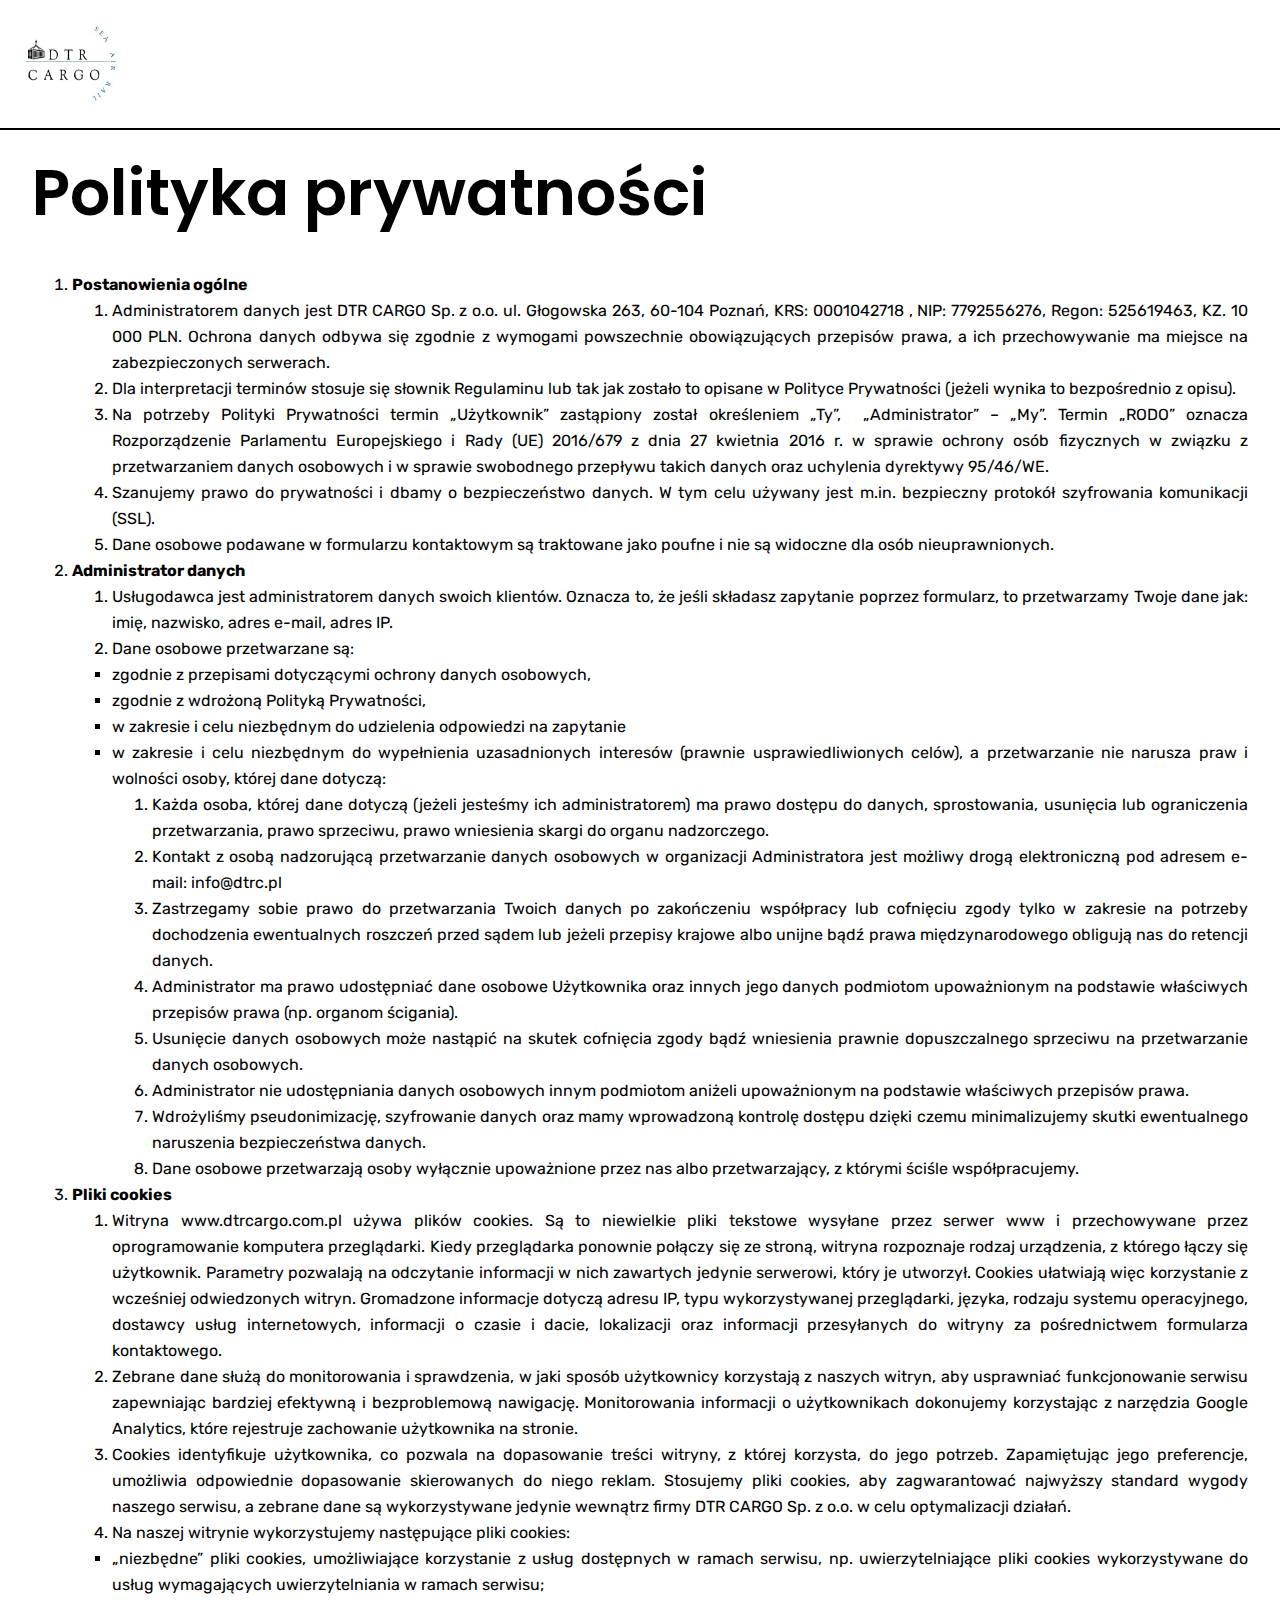
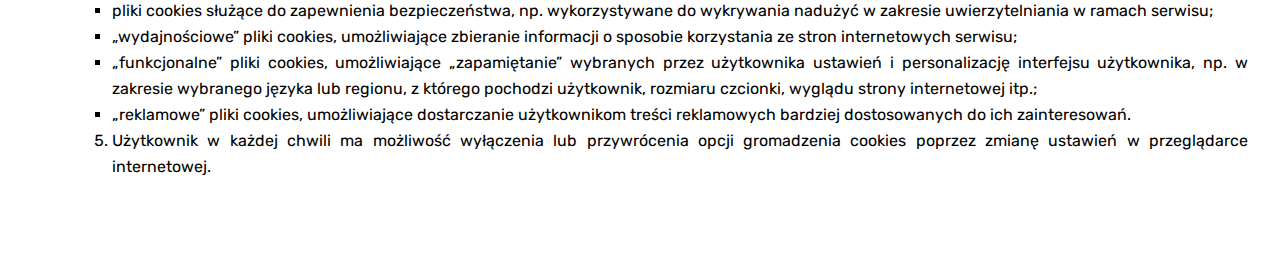
==== polityka_prywatnosci.html @ e5741c68 "dodanie polityki prywatności" ====
<!DOCTYPE html>
<html lang="en">
<head>
    <meta charset="UTF-8">
    <meta name="viewport" content="width=device-width, initial-scale=1.0">
    <title>Document</title>
    <link rel="stylesheet" href="style.css/style.css">
    <link rel="stylesheet" href="style.css/style_polityka_prywatnosci.css">
</head>
<body>
    <body>
        <header>
          <div id="logo">
            <a href="/index.html"><img src="/zdjecia/logo.jpg" alt="logo" width="100px" height="100px" /></a>
          </div>
        </header>
        <main>
            <h1 id="polityka_header">Polityka prywatności</h1>
            <div id="polityka_tekst">
              <ol id="padding">
                <li>
                  <b>Postanowienia ogólne</b>
                  <ol>
                    <li>Administratorem danych jest DTR CARGO Sp. z o.o. ul. Głogowska 263, 60-104
                      Poznań, KRS: 0001042718 , NIP: 7792556276, Regon: 525619463, KZ. 10 000 PLN.
                      Ochrona danych odbywa się zgodnie z wymogami powszechnie obowiązujących
                      przepisów prawa, a ich przechowywanie ma miejsce na zabezpieczonych serwerach.</li>
                    <li>Dla interpretacji terminów stosuje się słownik Regulaminu lub tak jak zostało to opisane
                      w Polityce Prywatności (jeżeli wynika to bezpośrednio z opisu).</li>
                    <li>Na potrzeby Polityki Prywatności termin „Użytkownik” zastąpiony został określeniem
                      „Ty”,  „Administrator” – „My”. Termin „RODO” oznacza Rozporządzenie Parlamentu
                      Europejskiego i Rady (UE) 2016/679 z dnia 27 kwietnia 2016 r. w sprawie ochrony
                      osób fizycznych w związku z przetwarzaniem danych osobowych i w sprawie
                      swobodnego przepływu takich danych oraz uchylenia dyrektywy 95/46/WE.</li>
                    <li>Szanujemy prawo do prywatności i dbamy o bezpieczeństwo danych. W tym celu
                      używany jest m.in. bezpieczny protokół szyfrowania komunikacji (SSL).</li>
                    <li>Dane osobowe podawane w formularzu kontaktowym są traktowane jako poufne i nie są
                      widoczne dla osób nieuprawnionych.</li>
                  </ol>
                </li>
                <li><b>Administrator danych</b>
                <ol>
                  <li>Usługodawca jest administratorem danych swoich klientów. Oznacza to, że jeśli
                    składasz zapytanie poprzez formularz, to przetwarzamy Twoje dane jak: imię, nazwisko,
                    adres e-mail, adres IP.</li>
                  <li>Dane osobowe przetwarzane są:
                    <ul>
                      <li>zgodnie z przepisami dotyczącymi ochrony danych osobowych,</li>
                      <li>zgodnie z wdrożoną Polityką Prywatności,</li>
                      <li>w zakresie i celu niezbędnym do udzielenia odpowiedzi na zapytanie</li>
                      <li>w zakresie i celu niezbędnym do wypełnienia uzasadnionych interesów (prawnie
                        usprawiedliwionych celów), a przetwarzanie nie narusza praw i wolności osoby, której
                        dane dotyczą:
                        <ol>
                          <li>Każda osoba, której dane dotyczą (jeżeli jesteśmy ich administratorem) ma prawo
                            dostępu do danych, sprostowania, usunięcia lub ograniczenia przetwarzania, prawo
                            sprzeciwu, prawo wniesienia skargi do organu nadzorczego.</li>
                          <li>Kontakt z osobą nadzorującą przetwarzanie danych osobowych w organizacji
                            Administratora jest możliwy drogą elektroniczną pod adresem e-mail: info@dtrc.pl</li>
                          <li>Zastrzegamy sobie prawo do przetwarzania Twoich danych po zakończeniu współpracy
                            lub cofnięciu zgody tylko w zakresie na potrzeby dochodzenia ewentualnych roszczeń
                            przed sądem lub jeżeli przepisy krajowe albo unijne bądź prawa międzynarodowego
                            obligują nas do retencji danych.</li>
                          <li>Administrator ma prawo udostępniać dane osobowe Użytkownika oraz innych jego
                            danych podmiotom upoważnionym na podstawie właściwych przepisów prawa (np.
                            organom ścigania).</li>
                          <li>Usunięcie danych osobowych może nastąpić na skutek cofnięcia zgody bądź wniesienia
                            prawnie dopuszczalnego sprzeciwu na przetwarzanie danych osobowych.</li>
                          <li>Administrator nie udostępniania danych osobowych innym podmiotom aniżeli
                            upoważnionym na podstawie właściwych przepisów prawa.</li>
                          <li>Wdrożyliśmy pseudonimizację, szyfrowanie danych oraz mamy wprowadzoną
                            kontrolę dostępu dzięki czemu minimalizujemy skutki ewentualnego naruszenia
                            bezpieczeństwa danych.</li>
                          <li>Dane osobowe przetwarzają osoby wyłącznie upoważnione przez nas albo
                            przetwarzający, z którymi ściśle współpracujemy.</li>
                        </ol>
                      </li>
                    </ul>
                  </li>
                </ol>
                </li>
                <li>
                  <b>Pliki cookies</b>
                  <ol>
                    <li>Witryna www.dtrcargo.com.pl używa plików cookies. Są to niewielkie pliki tekstowe
                      wysyłane przez serwer www i przechowywane przez oprogramowanie komputera
                      przeglądarki. Kiedy przeglądarka ponownie połączy się ze stroną, witryna rozpoznaje
                      rodzaj urządzenia, z którego łączy się użytkownik. Parametry pozwalają na odczytanie
                      informacji w nich zawartych jedynie serwerowi, który je utworzył. Cookies ułatwiają
                      więc korzystanie z wcześniej odwiedzonych witryn. Gromadzone informacje dotyczą
                      adresu IP, typu wykorzystywanej przeglądarki, języka, rodzaju systemu operacyjnego,
                      dostawcy usług internetowych, informacji o czasie i dacie, lokalizacji oraz informacji
                      przesyłanych do witryny za pośrednictwem formularza kontaktowego.</li>
                    <li>Zebrane dane służą do monitorowania i sprawdzenia, w jaki sposób użytkownicy
                      korzystają z naszych witryn, aby usprawniać funkcjonowanie serwisu zapewniając
                      bardziej efektywną i bezproblemową nawigację. Monitorowania informacji o
                      użytkownikach dokonujemy korzystając z narzędzia Google Analytics, które rejestruje
                      zachowanie użytkownika na stronie.</li>
                    <li>Cookies identyfikuje użytkownika, co pozwala na dopasowanie treści witryny, z której
                      korzysta, do jego potrzeb. Zapamiętując jego preferencje, umożliwia odpowiednie
                      dopasowanie skierowanych do niego reklam. Stosujemy pliki cookies, aby
                      zagwarantować najwyższy standard wygody naszego serwisu, a zebrane dane są
                      wykorzystywane jedynie wewnątrz firmy DTR CARGO Sp. z o.o. w celu optymalizacji
                      działań.</li>
                    <li>Na naszej witrynie wykorzystujemy następujące pliki cookies:
                      <ul>
                      <li>„niezbędne” pliki cookies, umożliwiające korzystanie z usług dostępnych w ramach
                        serwisu, np. uwierzytelniające pliki cookies wykorzystywane do usług wymagających
                        uwierzytelniania w ramach serwisu;</li>
                      <li>pliki cookies służące do zapewnienia bezpieczeństwa, np. wykorzystywane do
                        wykrywania nadużyć w zakresie uwierzytelniania w ramach serwisu;</li>
                      <li>„wydajnościowe” pliki cookies, umożliwiające zbieranie informacji o sposobie
                        korzystania ze stron internetowych serwisu;</li>
                      <li>„funkcjonalne” pliki cookies, umożliwiające „zapamiętanie” wybranych przez
                        użytkownika ustawień i personalizację interfejsu użytkownika, np. w zakresie
                        wybranego języka lub regionu, z którego pochodzi użytkownik, rozmiaru czcionki,
                        wyglądu strony internetowej itp.;</li>
                      <li>„reklamowe” pliki cookies, umożliwiające dostarczanie użytkownikom treści
                        reklamowych bardziej dostosowanych do ich zainteresowań.</li></ul>
                    </li>
                    <li>Użytkownik w każdej chwili ma możliwość wyłączenia lub przywrócenia opcji
                      gromadzenia cookies poprzez zmianę ustawień w przeglądarce internetowej.</li>
                  </ol>
                </li>
              </ol>
            </div>
            
        </main>
</body>
</html>
---- style.css/style.css ----
@import url("https://fonts.googleapis.com/css?family=Poppins:400,600,700|Rubik:400,600,700");
body {
  font-size: 16px;
  font-weight: 400;
  line-height: 26px;
  font-family: "Rubik", sans-serif;
  color: #fffaf0;
  position: relative;
}

p {
  line-height: 28px;
  font-size: 15px;
}

html {
  overflow-x: hidden;
  width: 100%;
  height: 100%;
  position: relative;
  -webkit-font-smoothing: antialiased;
  text-rendering: optimizeLegibility;
}

body {
  border: 0;
  margin: 0;
  padding: 0;
  background-color: white;
}

h1,
.h1,
h2,
.h2,
h3,
.h3,
h4,
.h4,
h5,
.h5,
h6,
.h6 {
  font-family: "Poppins", sans-serif;
  font-weight: 600;
  margin-bottom: 0px;
  color: #fffaf0;
}

a {
  text-decoration: none;
  transition: all 0.2s;
  color: #000;
}

img {
  max-width: 100%;
}

a:hover {
  color: #635cdb;
  text-decoration: none;
}

a:focus {
  outline: none;
  text-decoration: none;
}

ul,
li {
  margin: 0;
  padding: 0;
}

header {
  position: sticky;
  top: 0;
  display: flex;
  height: auto;
  background-color: rgb(255, 255, 255);
  justify-content: space-between;
  align-items: center;
  border-bottom: 2px solid black;
  padding: 10px 0;
  width: 100%;
}

header ul {
  display: flex;
}
header ul li {
  list-style: none;
  margin-right: 20px;
}

#logo {
  display: flex;
  align-items: center;
  margin-left: 20px;
}
#logo img {
  border-radius: 25px;
}
#logo h1 {
  display: inline-block;
  font-size: 3rem;
  margin-left: 40px;
  font-family: "Times New Roman", Times, serif;
  letter-spacing: 10px;
  font-weight: 100;
  margin-bottom: 10px;
}
#gorne_menu {
  margin-right: 50px;
}
#gorne_menu li {
  font-size: 1.8rem;
  margin: 0 40px;
}
.responsywna_lista {
  position: absolute;
  top: 40px;
  right: 30px;
  display: none;
  flex-direction: column;
  justify-content: space-between;
  width: 50px;
  height: 30px;
  cursor: pointer;
}
.responsywna_lista .bar {
  height: 3px;
  width: 100%;
  background-color: #121212;
  border-radius: 10px;
}
#pierwsza_sekcja {
  height: auto;
  background-color: white;
}
#baner {
  height: 700px;
  background-image: url("/zdjecia/tło2.jpg");
  background-size: cover;
  background-repeat: no-repeat;
  background-position: center;
  display: flex;
  flex-direction: column;
  justify-content: center;
  align-items: center;
  background-color: white;
  text-align: center;
}

h1 {
  font-size: 6rem;
  color: white;
  display: block;
  width: 100%;
  text-shadow: 3px 0px 7px rgba(4, 4, 4, 0.8), -3px 0px 7px rgba(8, 8, 8, 0.8),
    0px 4px 7px rgba(7, 7, 7, 0.8);
  padding-top: 30px;
}

#tekst {
  display: inline-block;
  width: 100%;
  padding-left: 40px;
  border-left: 3px solid #232323;
  font-size: 1.5rem;
  display: flex;
  justify-content: space-around;
  flex-wrap: wrap;
  padding: 20px;
  margin-right: 20px;
}
.baner_tekst {
  display: inline-block;
  font-size: 4rem;
  text-shadow: 3px 0px 7px rgba(6, 6, 6, 0.8), -3px 0px 7px rgba(6, 6, 6, 0.8),
    0px 4px 7px rgba(4, 4, 4, 0.8);
  margin: 30px;
}
#o-nas h2 {
  margin-top: 0px;
  padding-top: 40px;
  color: black;
}
#druga_sekcja h2 {
  font-size: 5rem;
  display: block;
  width: 100%;
  text-align: center;
  margin-top: 100px;
  color: #121212;
  margin-bottom: 30px;
}
#druga_sekcja {
  color: #121212;
  width: 100%;
  display: flex;
  flex-wrap: wrap;
  justify-content: center;
}
#druga_sekcja p {
  font-size: 1.5rem;
  width: 90%;
  text-align: justify;
}
#trzecia_sekcja {
  display: flex;
  flex-wrap: wrap;
  justify-content: center;
  padding: 30px;
}
#trzecia_sekcja h2 {
  display: block;
  font-size: 5rem;
  text-align: center;
  margin: 50px 0;
  color: black;
}
#trzecia_sekcja p {
  width: 80%;
  margin: 0 auto;
  box-shadow: 0px 0px 5px black;
}
iframe {
  width: 100%;
  height: 500px;
  border: 2px solid black;
}
#czwarta_sekcja {
  background-color: #121212;
  display: flex;
  padding: 20px 0;
}
#czwarta_sekcja h2 {
  display: block;
  font-size: 5rem;
  text-align: center;
  color: #fffaf0;
  width: 20%;
}
#czwarta_sekcja #tekst2 {
  display: flex;
  font-size: 2rem;
  text-align: center;
  color: #fffaf0;
  width: 70%;
  justify-content: space-around;
  padding-bottom: 30px;
}
#czwarta_sekcja p {
  color: #fffaf0;
  font-size: 1.5rem;
}
#czwarta_sekcja a {
  color: #fffaf0;
}
#czwarta_sekcja a:hover {
  color: #37caec;
}
footer {
  position: absolute;
  bottom: 0;
  text-align: center;
  color: white;
  width: 100%;
}
footer p {
  margin: 0;
}
footer a {
  color: white;
}
@media only screen and (max-width: 1200px) {
  #baner {
    flex-wrap: wrap;
  }
  #tekst {
    border-left: 0px;
    width: 90%;
    margin-right: 0;
  }
  .baner_tekst,
  #tekst {
    margin-right: 0px;
    margin-left: 0px;
  }
  #baner h2 {
    display: inline-block;
    width: 100%;
    text-align: center;
    margin-bottom: 20px;
  }
  header {
    display: block;
  }
  #gorne_menu {
    margin-right: 0;
  }
  header ul {
    flex-direction: column;
    display: none;
    width: 100%;
    align-items: center;
  }
  header ul li {
    width: 100%;
    display: inline-block;
    padding: 20px 0;
    margin: 0 !important;
    text-align: center;
    border-top: 2px solid black;
  }
  header ul li a {
    width: 100%;
    display: inline-block;
    text-align: center;
  }
  .responsywna_lista {
    display: flex;
    text-align: center;
  }
  .active {
    display: block;
  }
  #czwarta_sekcja {
    flex-wrap: wrap;
  }
  #czwarta_sekcja h2 {
    width: 100%;
    margin-bottom: 20px;
  }
  #czwarta_sekcja #tekst2 {
    border-left: none;
    width: 100%;
  }
  #czwarta_sekcja p {
    font-size: 1.3rem;
  }
}
@media only screen and (max-width: 900px) {
  html {
    font-size: 14px;
  }

  #pierwsza_sekcja h1,
  #pierwsza_sekcja h2,
  #druga_sekcja h2,
  #trzecia_sekcja h2,
  #czwarta_sekcja h2 {
    font-size: 4rem;
  }
  .baner_tekst {
    font-size: 3rem;
  }
  #trzecia_sekcja p {
    width: 100%;
  }
  iframe {
    height: 400px;
  }
}
@media only screen and (max-width: 600px) {
  html {
    font-size: 12px;
  }
  #logo img {
    width: 70px;
    height: 70px;
    border-radius: 50px;
  }
  #logo h1 {
    display: none;
  }
  iframe {
    height: 300px;
  }
}
---- style.css/style_polityka_prywatnosci.css ----
main {
  display: flex;
  flex-wrap: wrap;
}

#polityka_tekst {
  color: black;
  width: 95%;
  text-align: justify;
  margin: 30px auto;
  padding-bottom: 30px;
}

li {
  color: black;
}
#polityka_header {
  color: black;
  text-shadow: none;
  font-size: 4rem;
  margin: 20px auto;
  width: 95%;
}
@media only screen and (max-width: 900px) {
  #polityka_header {
    font-size: 2.5rem;
  }
  #padding {
    padding-left: 0px;
  }
}
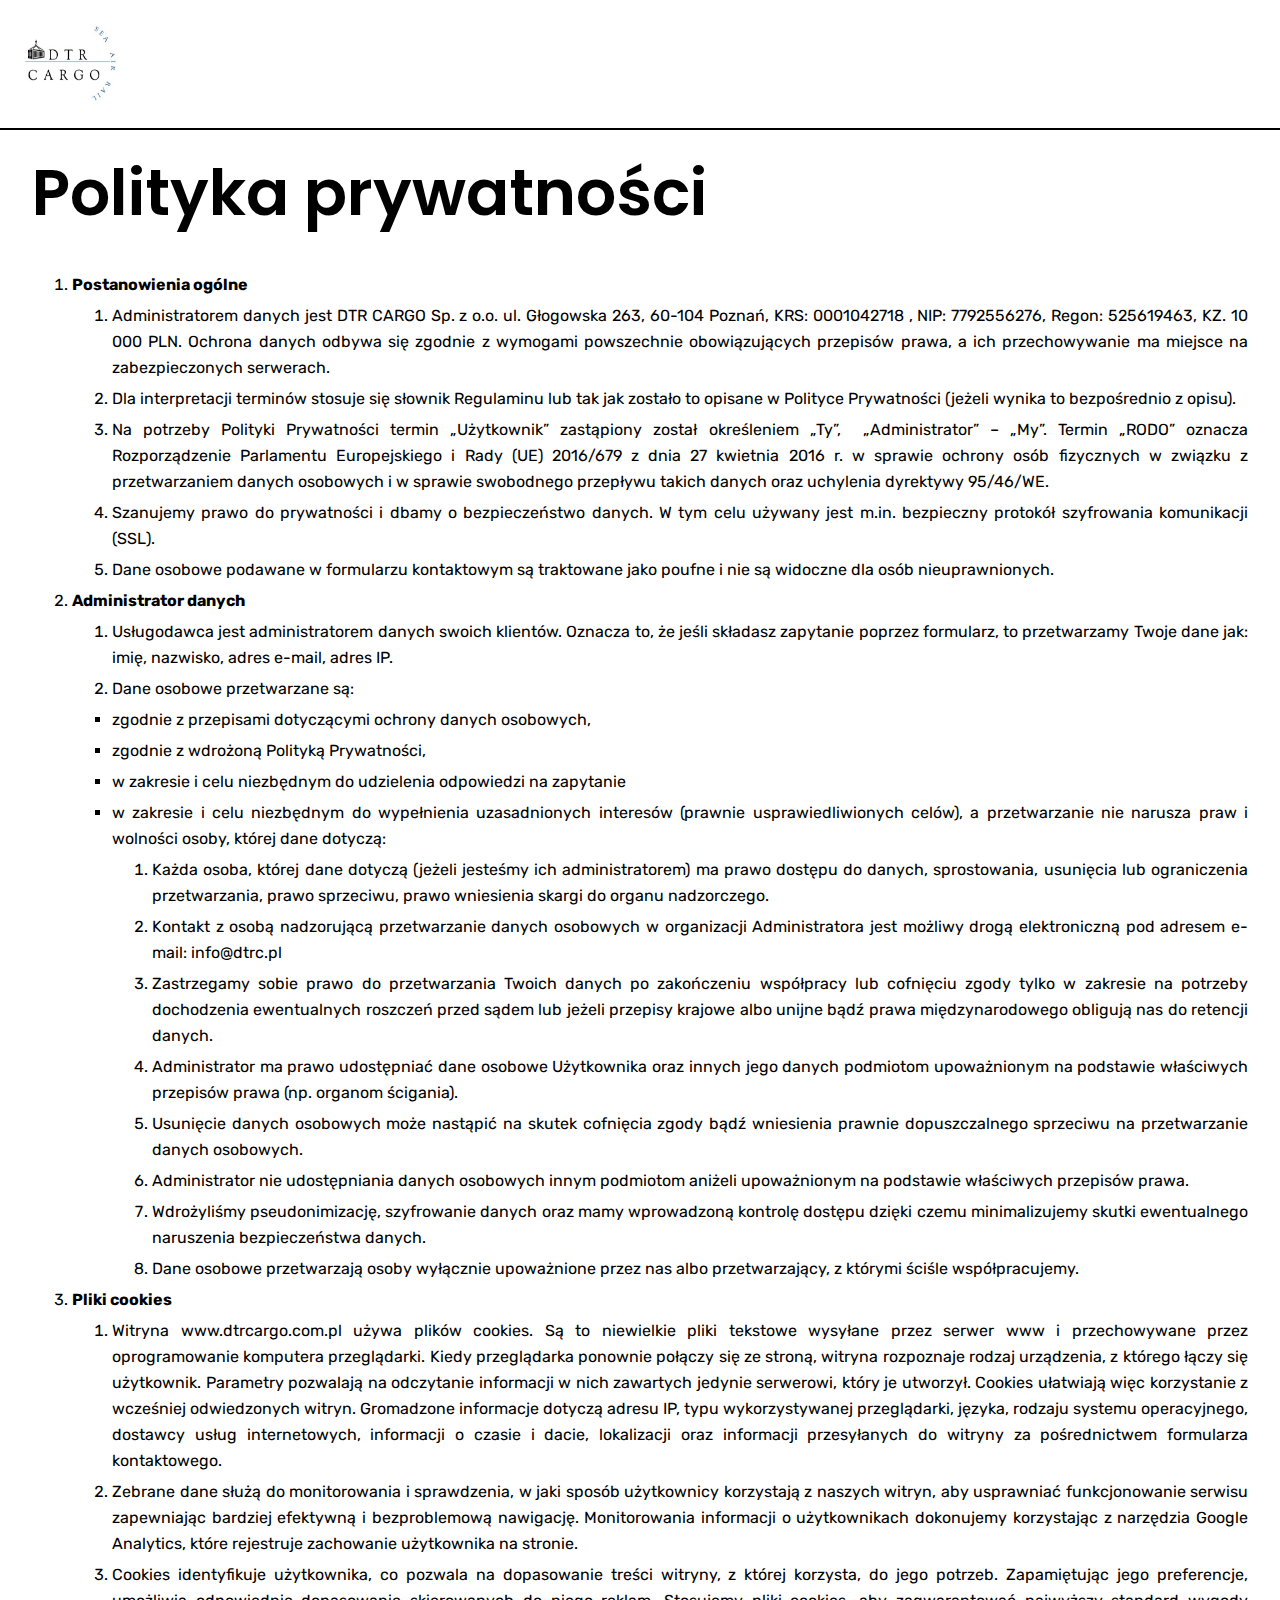
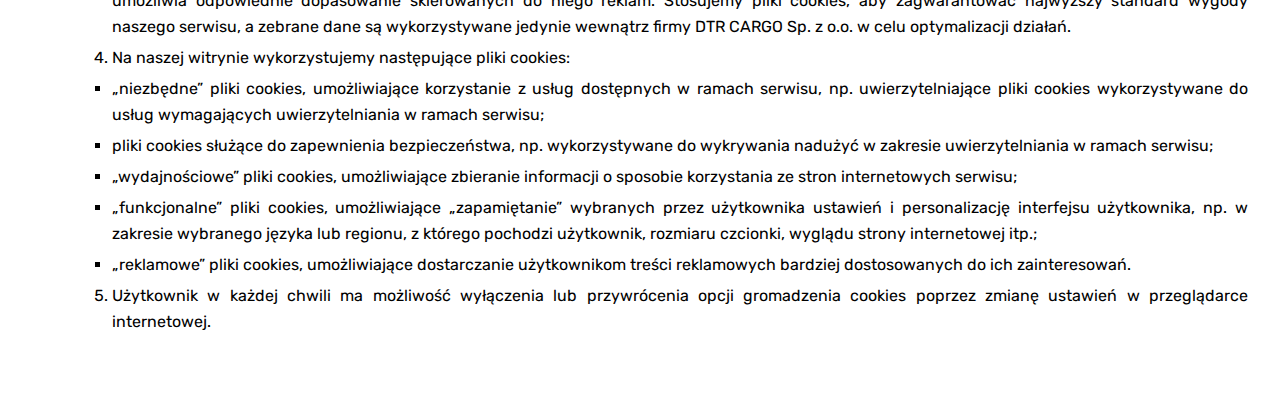
==== commit 63f2f3df: "margin" ====
--- a/polityka_prywatnosci.html
+++ b/polityka_prywatnosci.html
@@ -18,7 +18,7 @@
             <h1 id="polityka_header">Polityka prywatności</h1>
             <div id="polityka_tekst">
               <ol id="padding">
-                <li>
+                <li class="margin">
                   <b>Postanowienia ogólne</b>
                   <ol>
                     <li>Administratorem danych jest DTR CARGO Sp. z o.o. ul. Głogowska 263, 60-104
@@ -38,7 +38,7 @@
                       widoczne dla osób nieuprawnionych.</li>
                   </ol>
                 </li>
-                <li><b>Administrator danych</b>
+                <li class="margin"><b>Administrator danych</b>
                 <ol>
                   <li>Usługodawca jest administratorem danych swoich klientów. Oznacza to, że jeśli
                     składasz zapytanie poprzez formularz, to przetwarzamy Twoje dane jak: imię, nazwisko,
@@ -79,7 +79,7 @@
                   </li>
                 </ol>
                 </li>
-                <li>
+                <li class="margin">
                   <b>Pliki cookies</b>
                   <ol>
                     <li>Witryna www.dtrcargo.com.pl używa plików cookies. Są to niewielkie pliki tekstowe
--- a/style.css/style_polityka_prywatnosci.css
+++ b/style.css/style_polityka_prywatnosci.css
@@ -13,6 +13,7 @@
 
 li {
   color: black;
+  margin: 5px 0;
 }
 #polityka_header {
   color: black;
@@ -28,4 +29,7 @@
   #padding {
     padding-left: 0px;
   }
+  .margin {
+    margin-left: 10px;
+  }
 }
